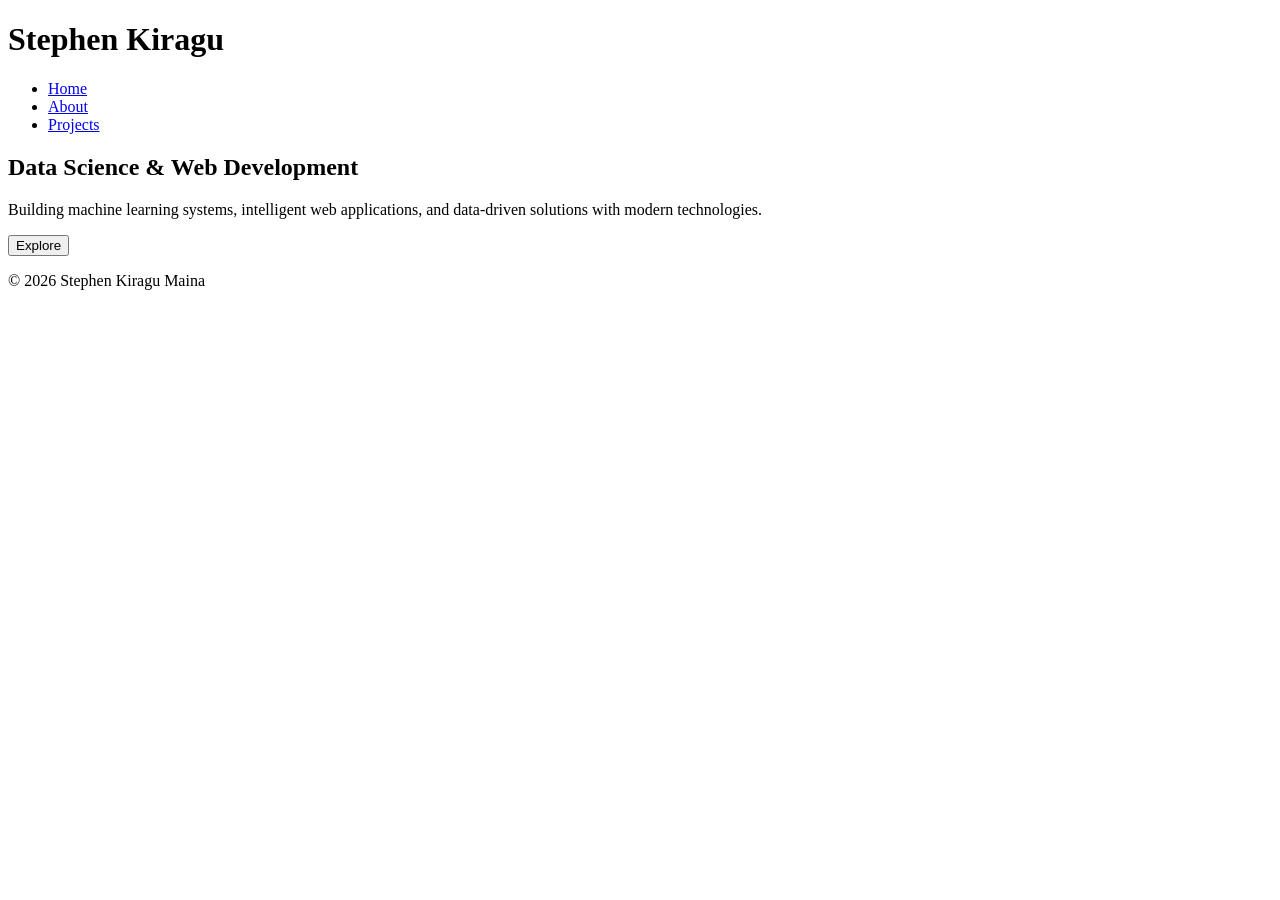
==== index.html @ c9bb32de "Rename index[1].html to index.html" ====
<!DOCTYPE html>
<html lang="en">
<head>
    <meta charset="UTF-8">
    <meta name="viewport" content="width=device-width, initial-scale=1.0">
    <title>Stephen Kiragu Maina | Portfolio</title>
    <link rel="stylesheet" href="style.css">
</head>
<body>

<header>
    <h1>Stephen Kiragu</h1>

    <nav>
        <ul>
            <li><a href="index.html">Home</a></li>
            <li><a href="about.html">About</a></li>
            <li><a href="projects.html">Projects</a></li>
        </ul>
    </nav>
</header>

<section class="hero">
    <div class="hero-text">
        <h2>Data Science & Web Development</h2>

        <p>
            Building machine learning systems, intelligent web applications,
            and data-driven solutions with modern technologies.
        </p>

        <button onclick="showMessage()">Explore</button>
        <p id="message"></p>
    </div>
</section>

<footer>
    <p>© 2026 Stephen Kiragu Maina</p>
</footer>

<script src="script.js"></script>
</body>
</html>
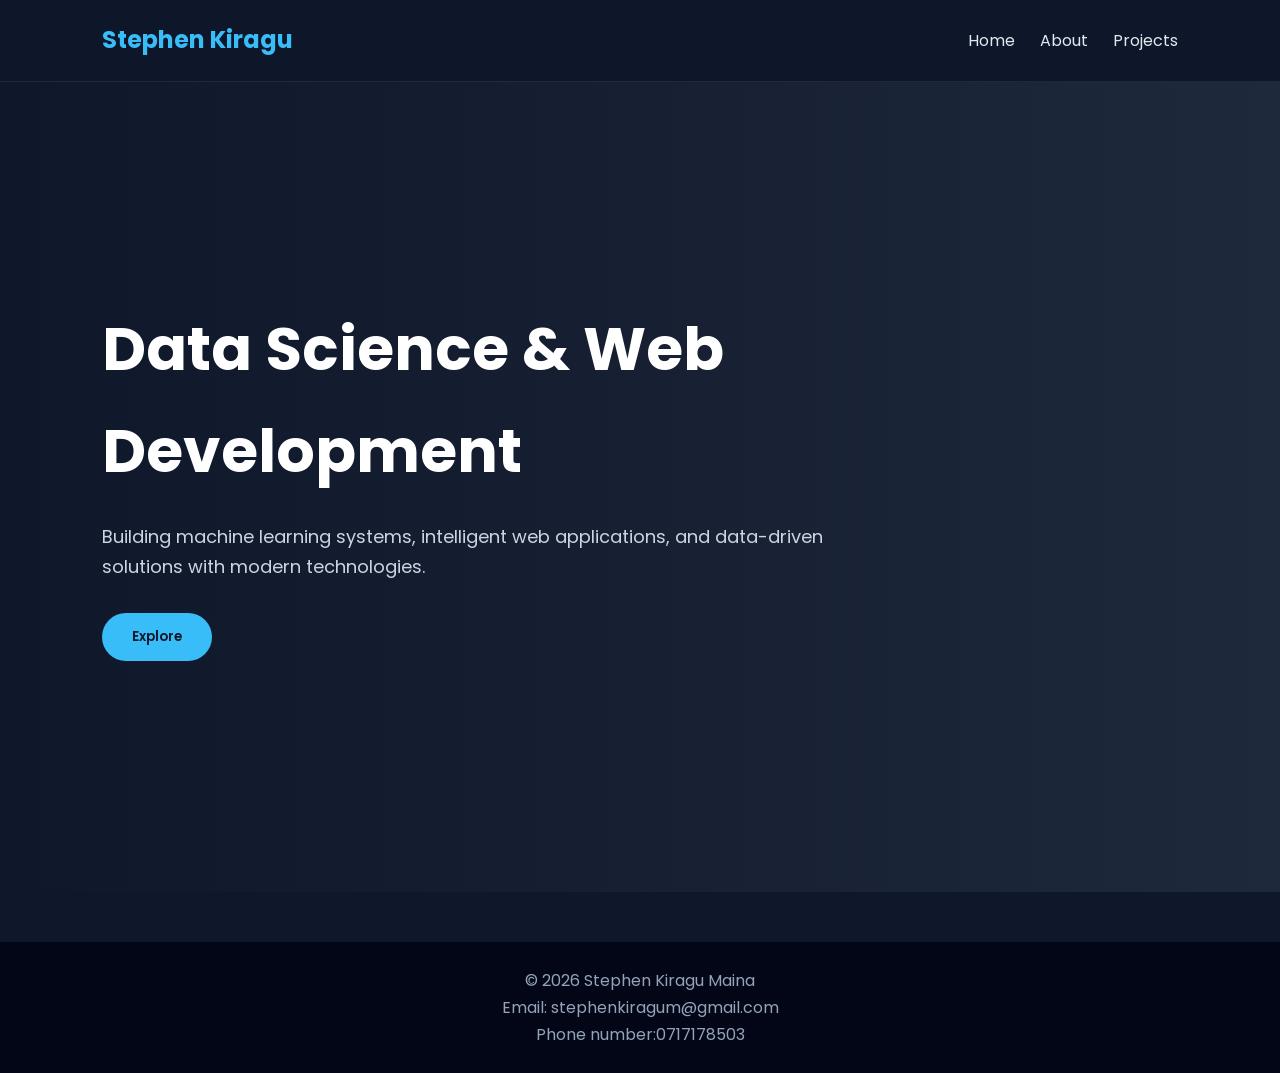
==== commit da5d9de8: "Add contact information to footer in index.html" ====
--- a/index.html
+++ b/index.html
@@ -36,6 +36,8 @@
 
 <footer>
     <p>© 2026 Stephen Kiragu Maina</p>
+    <p>Email: stephenkiragum@gmail.com</p>
+    <p>Phone number:0717178503</p>
 </footer>
 
 <script src="script.js"></script>
--- a/style.css
+++ b/style.css
@@ -0,0 +1,157 @@
+@import url('https://fonts.googleapis.com/css2?family=Poppins:wght@300;400;500;600;700&display=swap');
+
+* {
+    margin: 0;
+    padding: 0;
+    box-sizing: border-box;
+    font-family: 'Poppins', sans-serif;
+}
+
+body {
+    background: #0f172a;
+    color: #e2e8f0;
+    line-height: 1.7;
+}
+
+header {
+    display: flex;
+    justify-content: space-between;
+    align-items: center;
+    padding: 20px 8%;
+    background: rgba(15, 23, 42, 0.95);
+    position: sticky;
+    top: 0;
+    backdrop-filter: blur(10px);
+    border-bottom: 1px solid rgba(255,255,255,0.08);
+}
+
+header h1 {
+    color: #38bdf8;
+    font-size: 24px;
+}
+
+nav ul {
+    list-style: none;
+    display: flex;
+    gap: 25px;
+}
+
+nav ul li a {
+    text-decoration: none;
+    color: #e2e8f0;
+    transition: 0.3s;
+}
+
+nav ul li a:hover {
+    color: #38bdf8;
+}
+
+.hero {
+    min-height: 90vh;
+    display: flex;
+    align-items: center;
+    padding: 40px 8%;
+    background: linear-gradient(to right, #0f172a, #1e293b);
+}
+
+.hero-text {
+    max-width: 800px;
+}
+
+.hero h2 {
+    font-size: 60px;
+    color: white;
+    margin-bottom: 20px;
+}
+
+.hero p {
+    font-size: 18px;
+    color: #cbd5e1;
+}
+
+button {
+    margin-top: 30px;
+    padding: 14px 30px;
+    border: none;
+    border-radius: 50px;
+    background: #38bdf8;
+    color: #0f172a;
+    font-weight: 600;
+    cursor: pointer;
+    transition: 0.3s;
+}
+
+button:hover {
+    transform: translateY(-3px);
+}
+
+.content {
+    width: 85%;
+    max-width: 1200px;
+    margin: 60px auto;
+}
+
+.content h2 {
+    color: #38bdf8;
+    margin-bottom: 15px;
+}
+
+.content p,
+.content ul {
+    margin-bottom: 25px;
+    color: #cbd5e1;
+}
+
+.skills {
+    display: flex;
+    flex-wrap: wrap;
+    gap: 15px;
+}
+
+.skills span {
+    padding: 12px 20px;
+    border-radius: 30px;
+    background: #1e293b;
+    color: #38bdf8;
+}
+
+.project-card {
+    background: #1e293b;
+    padding: 30px;
+    margin-bottom: 25px;
+    border-radius: 20px;
+    transition: 0.3s;
+}
+
+.project-card:hover {
+    transform: translateY(-5px);
+}
+
+footer {
+    text-align: center;
+    padding: 25px;
+    background: #020617;
+    margin-top: 50px;
+    color: #94a3b8;
+}
+
+#message {
+    margin-top: 15px;
+    color: #38bdf8;
+}
+
+@media (max-width: 768px) {
+
+    header {
+        flex-direction: column;
+        gap: 15px;
+    }
+
+    .hero h2 {
+        font-size: 42px;
+    }
+
+    nav ul {
+        gap: 15px;
+    }
+}
